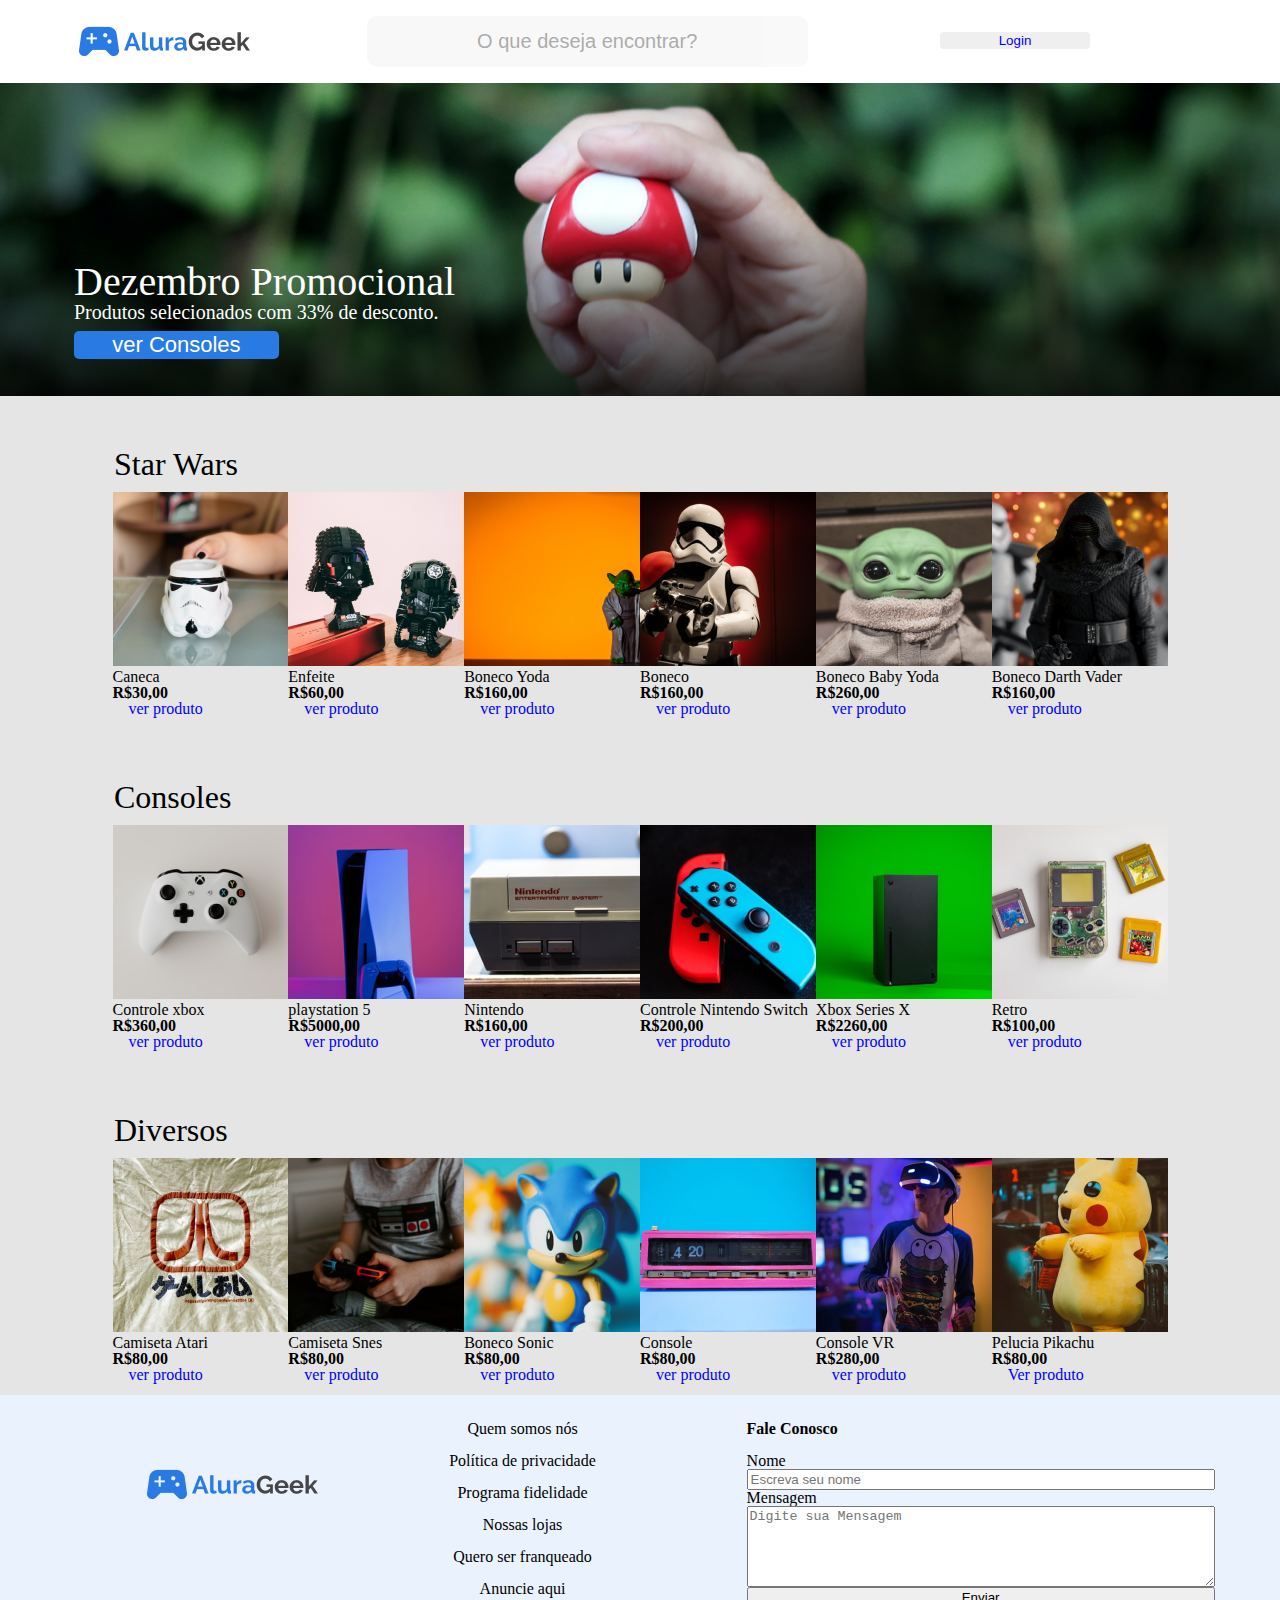
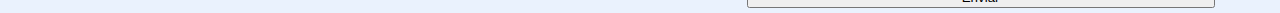
==== index.html @ de8075d6 "Add files via upload" ====
<!DOCTYPE html>
<hmtl lang="pt-br">

    <head>
        <meta charset="UTF-8">
        <meta name="viewport" content="width=device-width">
        <title>Alura Geek</title>

        <link rel="stylesheet" href="reset.css">
        <link rel="stylesheet" href="style.css">
        <link rel="stylesheet" href="style-banner.css">
        <link rel="stylesheet" href="style-produtos.css">
        <link rel="stylesheet" href="style-consoles.css">
        <link rel="stylesheet" href="style-diversos.css">
        <link rel="stylesheet" href="style-rodape.css">
        <link rel="stylesheet" href="style-formulario.css">
        <link rel="stylesheet" href="style-descricao.css">
        





    </head>

    <header>

        <img src="logo.png" class="imagem__logo" alt="logo site alura">


        <input class="pesquisa" type="text" name="search" placeholder="O que deseja encontrar?" required/>

        <a href="./index-login.html"><button class="botao__login">Login</button></a>
        


    </header>

    <body>

        <div class="container">

            <img src="banner.png" class="banner" alt="banner com promoções" />
            <h1>Dezembro Promocional</h1>
            <p>Produtos selecionados com 33% de desconto.</p>
            <button class="ver__console">ver Consoles</button>

        </div>



        <section>

            <h2> Star Wars</h2>

            <div class="row">

                <div class="produtos">

                    <img src="star.png" alt="caneca Star Wars">
                    <p> Caneca</p>
                    <p class="valor">R$30,00</p>
                    <a href="./index-login.html" class="descricao">ver produto</a>

                </div>

                <div class="produtos">
                    <img src="wars.png" alt="enfeite Star Wars">
                    <p> Enfeite </p>
                    <p class="valor">R$60,00</p>
                    <a href="./index-login.html" class="descricao">ver produto</a>

                </div>

                <div class="produtos">

                    <img src="star1.png" alt="boneco Yoda">
                    <p> Boneco Yoda</p>
                    <p class="valor">R$160,00</p>
                    <a href="./index-login.html" class="descricao">ver produto</a>

                </div>

                <div class="produtos">

                    <img src="star4.png" alt="boneco Star Wars">
                    <p> Boneco</p>
                    <p class="valor">R$160,00</p>
                    <a href="./index-login.html" class="descricao">ver produto</a>

                </div>

                <div class="produtos">

                    <img src="star3.png" alt="Boneco Baby Yoda">
                    <p> Boneco Baby Yoda</p>
                    <p class="valor">R$260,00</p>
                    <a href="./index-login.html" class="descricao">ver produto</a>

                </div>

                <div class="produtos">

                    <img src="star2.png" alt="Boneco Darth Vader">

                    <p> Boneco Darth Vader</p>
                    <p class="valor">R$160,00</p>
                    <a href="./index-login.html" class="descricao">ver produto</a>

                </div>

            </div>

            <h3>Consoles</h3>

            <div class="consoles">

                <div class="console">

                    <img src="console.png">

                    <p> Controle xbox</p>
                    <p class="valor">R$360,00</p>
                    <a href="./index-login.html" class="descricao">ver produto</a>


                </div>

                <div class="console">

                    <img src="console6.png">

                    <p> playstation 5 </p>
                    <p class="valor">R$5000,00</p>
                    <a href="./index-login.html" class="descricao">ver produto</a>


                </div>

                <div class="console">

                    <img src="console5.png">

                    <p> Nintendo </p>
                    <p class="valor">R$160,00</p>
                    <a href="./index-login.html" class="descricao">ver produto</a>

                </div>

                <div class="console">

                    <img src="console4.png">

                    <p> Controle Nintendo Switch</p>
                    <p class="valor">R$200,00</p>
                    <a href="./index-login.html" class="descricao">ver produto</a>


                </div>

                <div class="console">

                    <img src="console3.png">
                    <p> Xbox Series X </p>
                    <p class="valor">R$2260,00</p>
                    <a href="./index-login.html" class="descricao">ver produto</a>


                </div>


                <div class="console">

                    <img src="console2.png">
                    <p> Retro</p>
                    <p class="valor">R$100,00</p>
                    <a href="./index-login.html" class="descricao">ver produto</a>


                </div>


            </div>

            <h4> Diversos </h4>

            <div class="diversos">

                <div class="variedade">

                    <img src="diverso6.png">
                    <p> Camiseta Atari</p>
                    <p class="valor">R$80,00</p>
                    <a href="./index-login.html" class="descricao">ver produto</a>


                </div>

                <div class="variedade">

                    <img src="diverso5.png">
                    <p> Camiseta Snes</p>
                    <p class="valor">R$80,00</p>
                    <a href="./index-login.html" class="descricao">ver produto</a>


                </div>

                <div class="variedade">

                    <img src="diverso4.png">
                    <p> Boneco Sonic</p>
                    <p class="valor">R$80,00</p>
                    <a href="./index-login.html" class="descricao">ver produto</a>


                </div>

                <div class="variedade">

                    <img src="diverso3.png">
                    <p> Console</p>
                    <p class="valor">R$80,00</p>
                    <a href="./index-login.html" class="descricao">ver produto</a>


                </div>

                <div class="variedade">

                    <img src="diverso2.png">
                    <p> Console VR</p>
                    <p class="valor">R$280,00</p>
                    <a href="./index-login.html" class="descricao">ver produto</a>


                </div>

                <div class="variedade">

                    <img src="diversos.png">
                    <p> Pelucia Pikachu</p>
                    <p class="valor">R$80,00</p>
                    <a href="./index-login.html" class="descricao">Ver produto</a>


                </div>


            </div>

        </section>


        <div class="contato">

            <div class="logo2">

                <img src="logo.png" class="logo">
            </div>
            <div class="info">

                <p class="informacao">Quem somos nós</p>
                <br>
                <p class="informacao">Política de privacidade</p>
                <br>
                <p class="informacao">Programa fidelidade</p>
                <br>
                <p class="informacao">Nossas lojas </p>
                <br>
                <p class="informacao">Quero ser franqueado</p>
                <br>
                <p class="informacao">Anuncie aqui</p>
            </div>

            <div class="contato">



                <div class="form-control">
                    <h5> Fale Conosco </h6>
                        <br>
                        <label for="username">Nome</label>
                        <input type="text" id="username" placeholder="Escreva seu nome" maxlength="50" class="nome">


                        <laber class="text" class="mensagem"> Mensagem </laber>
                        <textarea id="message " for="message " placeholder="Digite sua Mensagem" rows="5" cols="33"
                            minlength="1" maxlength="300"></textarea>

                        <button type="submit" value="enviar">Enviar</button>


                </div>
            </div>


    </body>

</hmtl>
---- style.css ----
header {

    background-color: white;
    display: flex;
    justify-content: space-around;
    padding: 16px;

}

.banner {

    max-width: 100%;
}

.pesquisa {

    width: 35%;
    background: #F5F5F5;
    text-align: center;
    font-size: 20px;
    border-radius: 10px 10px 10px 10px;
    opacity: 0.6;
    border: none;
    justify-content: space-around;

}

.botao__login {

    width: 60%;
    border-radius: 4px 4px 4px 4px;
    color: blue;
    cursor: pointer;
    border: none;




}

a {

    width: 20%;
    border-radius: 4px 4px 4px 4px;
    color: white;
    cursor: pointer;
    padding: 16px;

}
---- style-banner.css ----
.container {
  display: flex;
  position: relative;

}

.banner {

  max-width: 100%;

}

.container h1 {
  position: absolute;
  top: 105px;
  text-align: left;
  font-size: 40px;
  color: white;
  margin: 74px;

}



.container p {
  position: absolute;
  top: 145px;
  text-align: left;
  font-size: 20px;
  color: white;
  margin: 74px;

}

.container button {

  width: 16%;
  position: absolute;
  top: 174px;
  text-align: center;
  font-size: 22px;
  color: white;
  background-color: #2A7AE4;
  margin: 74px;
  border: none;
  border-radius: 5px 5px 5px 5px;
}
---- style-produtos.css ----
body {

  background-color: #E5E5E5;
  display: flex;
}

.produtos {


  float: left;
  width: 14%;



}

h2 {

  font-size: 32px;
  margin-left: 114px;
  padding-top: 52px;


}

.row {

  display: flex;
  justify-content: center;
  margin: 12px;



}

.valor {

  font-weight: bold
}
---- style-consoles.css ----
.console {


  float: left;
  width: 14%;



}

h3 {

  font-size: 32px;
  margin-left: 114px;
  padding-top: 52px;


}

.consoles {

  display: flex;
  justify-content: center;
  margin: 12px;



}

.valor {

  font-weight: bold
}
---- style-diversos.css ----
.variedade {


  float: left;
  width: 14%;



}

h4 {

  font-size: 32px;
  margin-left: 114px;
  padding-top: 52px;


}

.diversos {

  display: flex;
  justify-content: center;
  margin: 12px;



}

.valor {

  font-weight: bold
}
---- style-rodape.css ----
.contato {


    background-color: #EAF2FD;

}

.contato {

    display: flex;
    justify-content: space-around;

}

.logo {

    padding-top: 64px;
    margin-left: 77px;
}

.info {

    display: flex;
    flex-direction: column;
    margin-right: 20px;
    padding-bottom: 16px;
    padding-top: 26px;

}

.informacao {

    text-align: center;
    font-size: 16px;
}

.form-control {

    display: flex;
    flex-direction: column;
    padding-top: 26px;
    border: none;
}

h5 {

    font-weight: bold;
    font-size: 16px;
}

.text {

    display: flex;
    flex-direction: column;

}
.nome {

    width: 460px;
    
}

.mensagem {

    width: 460px;
    
}


.enviar{

    background-color: blue;
    color: beige;
}


.criacao {

    background-color: white;
    text-align: center;
    font-size: 18px;
    font-weight: bold;
}
---- style-descricao.css ----
.descricao {
 
    color: blue;
    text-align: center;
    

}
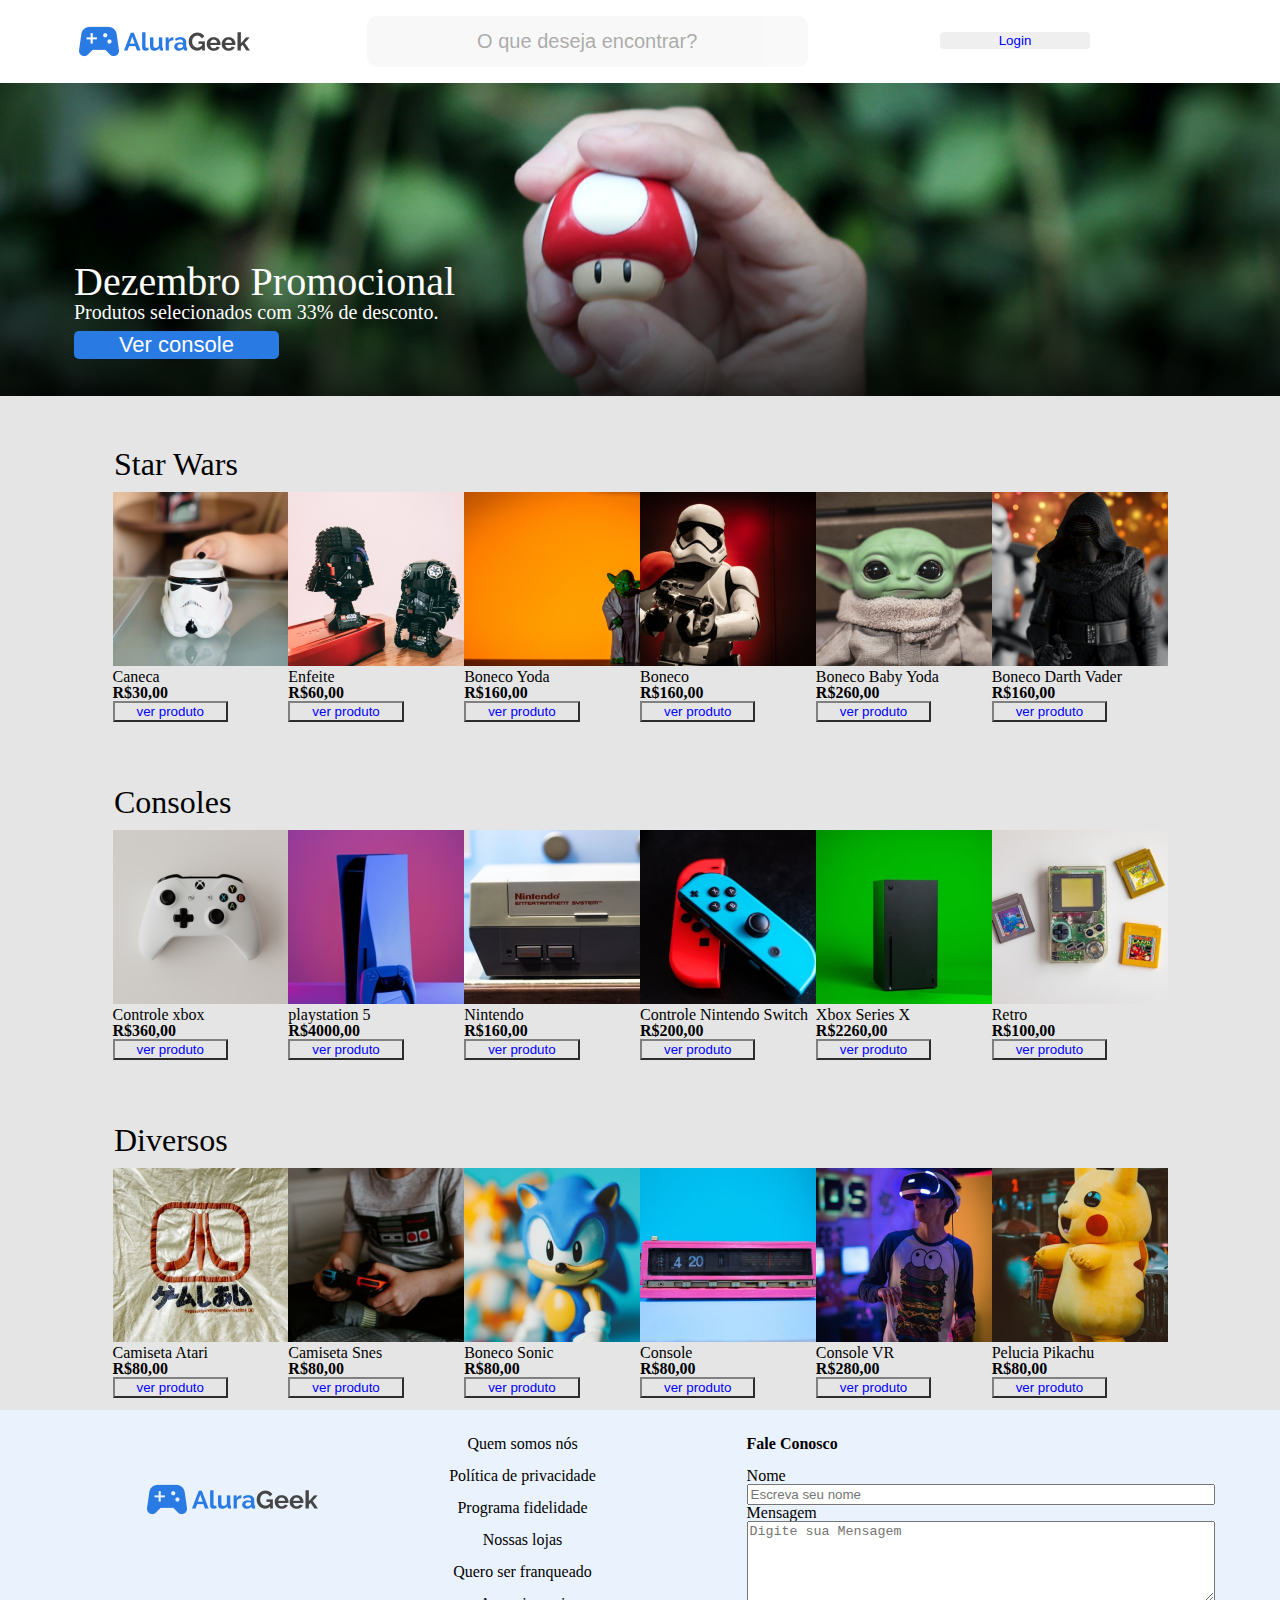
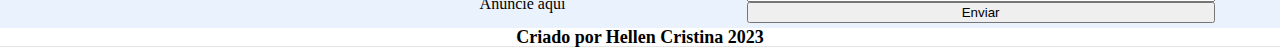
==== commit 4999cc08: "Add files via upload" ====
--- a/index.html
+++ b/index.html
@@ -19,8 +19,6 @@
 
 
 
-
-
     </head>
 
     <header>
@@ -28,10 +26,10 @@
         <img src="logo.png" class="imagem__logo" alt="logo site alura">
 
 
-        <input class="pesquisa" type="text" name="search" placeholder="O que deseja encontrar?" required/>
+        <input class="pesquisa" type="text" name="search" placeholder="O que deseja encontrar?" required />
 
         <a href="./index-login.html"><button class="botao__login">Login</button></a>
-        
+
 
 
     </header>
@@ -43,7 +41,7 @@
             <img src="banner.png" class="banner" alt="banner com promoções" />
             <h1>Dezembro Promocional</h1>
             <p>Produtos selecionados com 33% de desconto.</p>
-            <button class="ver__console">ver Consoles</button>
+            <button class="abas"><a href="#game">Ver console</a></button>
 
         </div>
 
@@ -60,7 +58,7 @@
                     <img src="star.png" alt="caneca Star Wars">
                     <p> Caneca</p>
                     <p class="valor">R$30,00</p>
-                    <a href="./index-login.html" class="descricao">ver produto</a>
+                    <button class="abas"><a href="./index-login.html" class="descricao">ver produto</a></button>
 
                 </div>
 
@@ -68,7 +66,7 @@
                     <img src="wars.png" alt="enfeite Star Wars">
                     <p> Enfeite </p>
                     <p class="valor">R$60,00</p>
-                    <a href="./index-login.html" class="descricao">ver produto</a>
+                    <button class="abas"><a href="./index-login.html" class="descricao">ver produto</a></button>
 
                 </div>
 
@@ -77,7 +75,7 @@
                     <img src="star1.png" alt="boneco Yoda">
                     <p> Boneco Yoda</p>
                     <p class="valor">R$160,00</p>
-                    <a href="./index-login.html" class="descricao">ver produto</a>
+                    <button class="abas"><a href="./index-login.html" class="descricao">ver produto</a></button>
 
                 </div>
 
@@ -86,7 +84,7 @@
                     <img src="star4.png" alt="boneco Star Wars">
                     <p> Boneco</p>
                     <p class="valor">R$160,00</p>
-                    <a href="./index-login.html" class="descricao">ver produto</a>
+                    <button class="abas"><a href="./index-login.html" class="descricao">ver produto</a></button>
 
                 </div>
 
@@ -95,7 +93,7 @@
                     <img src="star3.png" alt="Boneco Baby Yoda">
                     <p> Boneco Baby Yoda</p>
                     <p class="valor">R$260,00</p>
-                    <a href="./index-login.html" class="descricao">ver produto</a>
+                    <button class="abas"><a href="./index-login.html" class="descricao">ver produto</a></button>
 
                 </div>
 
@@ -105,13 +103,13 @@
 
                     <p> Boneco Darth Vader</p>
                     <p class="valor">R$160,00</p>
-                    <a href="./index-login.html" class="descricao">ver produto</a>
-
-                </div>
-
-            </div>
-
-            <h3>Consoles</h3>
+                    <button class="abas"><a href="./index-login.html" class="descricao">ver produto</a></button>
+
+                </div>
+
+            </div>
+
+            <h3 id="game">Consoles</h3>
 
             <div class="consoles">
 
@@ -121,7 +119,7 @@
 
                     <p> Controle xbox</p>
                     <p class="valor">R$360,00</p>
-                    <a href="./index-login.html" class="descricao">ver produto</a>
+                    <button class="abas"><a href="./index-login.html" class="descricao">ver produto</a></button>
 
 
                 </div>
@@ -131,8 +129,9 @@
                     <img src="console6.png">
 
                     <p> playstation 5 </p>
-                    <p class="valor">R$5000,00</p>
-                    <a href="./index-login.html" class="descricao">ver produto</a>
+                    <p class="valor">R$4000,00</p>
+                    <button class="abas"><a href="./index-login.html" class="descricao">ver produto</a></button>
+
 
 
                 </div>
@@ -143,7 +142,8 @@
 
                     <p> Nintendo </p>
                     <p class="valor">R$160,00</p>
-                    <a href="./index-login.html" class="descricao">ver produto</a>
+                    <button class="abas"><a href="./index-login.html" class="descricao">ver produto</a></button>
+
 
                 </div>
 
@@ -153,7 +153,8 @@
 
                     <p> Controle Nintendo Switch</p>
                     <p class="valor">R$200,00</p>
-                    <a href="./index-login.html" class="descricao">ver produto</a>
+                    <button class="abas"><a href="./index-login.html" class="descricao">ver produto</a></button>
+
 
 
                 </div>
@@ -163,7 +164,8 @@
                     <img src="console3.png">
                     <p> Xbox Series X </p>
                     <p class="valor">R$2260,00</p>
-                    <a href="./index-login.html" class="descricao">ver produto</a>
+                    <button class="abas"><a href="./index-login.html" class="descricao">ver produto</a></button>
+
 
 
                 </div>
@@ -174,7 +176,8 @@
                     <img src="console2.png">
                     <p> Retro</p>
                     <p class="valor">R$100,00</p>
-                    <a href="./index-login.html" class="descricao">ver produto</a>
+                    <button class="abas"><a href="./index-login.html" class="descricao">ver produto</a></button>
+
 
 
                 </div>
@@ -191,7 +194,8 @@
                     <img src="diverso6.png">
                     <p> Camiseta Atari</p>
                     <p class="valor">R$80,00</p>
-                    <a href="./index-login.html" class="descricao">ver produto</a>
+                    <button class="abas"><a href="./index-login.html" class="descricao">ver produto</a></button>
+
 
 
                 </div>
@@ -201,7 +205,8 @@
                     <img src="diverso5.png">
                     <p> Camiseta Snes</p>
                     <p class="valor">R$80,00</p>
-                    <a href="./index-login.html" class="descricao">ver produto</a>
+                    <button class="abas"><a href="./index-login.html" class="descricao">ver produto</a></button>
+
 
 
                 </div>
@@ -211,7 +216,8 @@
                     <img src="diverso4.png">
                     <p> Boneco Sonic</p>
                     <p class="valor">R$80,00</p>
-                    <a href="./index-login.html" class="descricao">ver produto</a>
+                    <button class="abas"><a href="./index-login.html" class="descricao">ver produto</a></button>
+
 
 
                 </div>
@@ -221,7 +227,8 @@
                     <img src="diverso3.png">
                     <p> Console</p>
                     <p class="valor">R$80,00</p>
-                    <a href="./index-login.html" class="descricao">ver produto</a>
+                    <button class="abas"><a href="./index-login.html" class="descricao">ver produto</a></button>
+
 
 
                 </div>
@@ -231,7 +238,8 @@
                     <img src="diverso2.png">
                     <p> Console VR</p>
                     <p class="valor">R$280,00</p>
-                    <a href="./index-login.html" class="descricao">ver produto</a>
+                    <button class="abas"><a href="./index-login.html" class="descricao">ver produto</a></button>
+
 
 
                 </div>
@@ -241,7 +249,8 @@
                     <img src="diversos.png">
                     <p> Pelucia Pikachu</p>
                     <p class="valor">R$80,00</p>
-                    <a href="./index-login.html" class="descricao">Ver produto</a>
+                    <button class="abas"><a href="" class="descricao">ver produto</a></button>
+
 
 
                 </div>
@@ -251,7 +260,7 @@
 
         </section>
 
-
+        <section>
         <div class="contato">
 
             <div class="logo2">
@@ -274,25 +283,28 @@
             </div>
 
             <div class="contato">
-
-
 
                 <div class="form-control">
                     <h5> Fale Conosco </h6>
                         <br>
                         <label for="username">Nome</label>
-                        <input type="text" id="username" placeholder="Escreva seu nome" maxlength="50" class="nome">
+                        <input type="text" id="username" placeholder="Escreva seu nome" maxlength="40" class="nome" required>
 
 
                         <laber class="text" class="mensagem"> Mensagem </laber>
-                        <textarea id="message " for="message " placeholder="Digite sua Mensagem" rows="5" cols="33"
-                            minlength="1" maxlength="300"></textarea>
+                        <textarea id="message " for="message " placeholder="Digite sua Mensagem" rows="5" cols="13"
+                            minlength="1" maxlength="120" required></textarea>
 
                         <button type="submit" value="enviar">Enviar</button>
 
 
                 </div>
             </div>
+        </section>
+        <div class="criacao">
+
+            <h6>Criado por Hellen Cristina 2023</h6>
+        </div>
 
 
     </body>
--- a/style.css
+++ b/style.css
@@ -46,4 +46,4 @@
     cursor: pointer;
     padding: 16px;
 
-}+}
--- a/style-descricao.css
+++ b/style-descricao.css
@@ -1,7 +1,13 @@
 .descricao {
  
     color: blue;
-    text-align: center;
+    text-align: left;
     
 
+}
+
+.abas {
+
+    background-color: #E5E5E5;
+    border-color: grey;
 }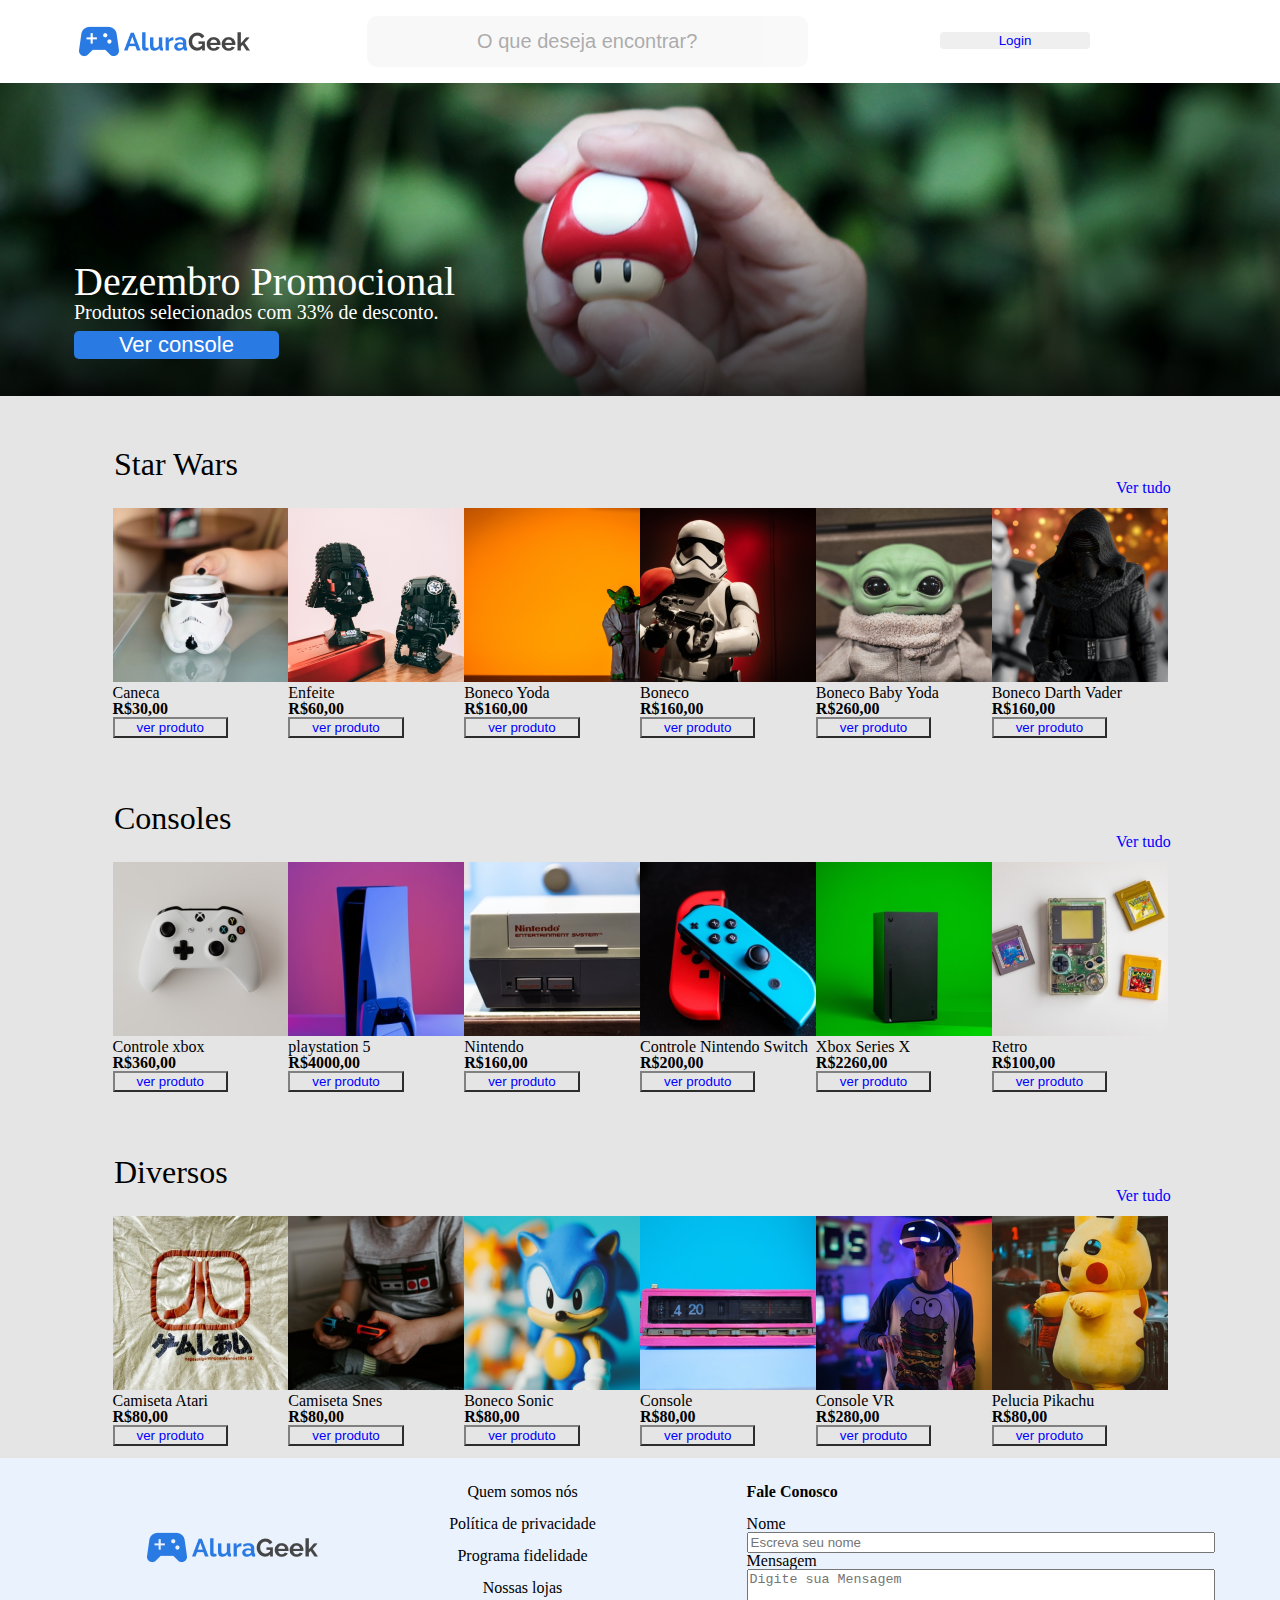
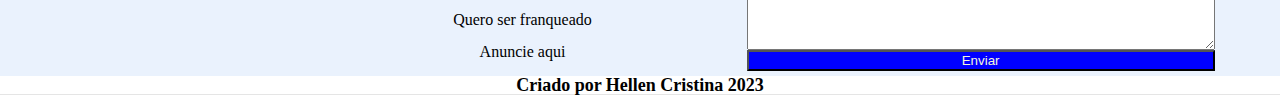
==== commit 669fa144: "Add files via upload" ====
--- a/index.html
+++ b/index.html
@@ -26,9 +26,11 @@
         <img src="logo.png" class="imagem__logo" alt="logo site alura">
 
 
-        <input class="pesquisa" type="text" name="search" placeholder="O que deseja encontrar?" required />
-
+        <input class="pesquisa" type="text" name="search" placeholder="O que deseja encontrar?"/>
+
+        
         <a href="./index-login.html"><button class="botao__login">Login</button></a>
+
 
 
 
@@ -49,7 +51,8 @@
 
         <section>
 
-            <h2> Star Wars</h2>
+            <h2> Star Wars</h2> 
+            <a href="#" class="tudo">Ver tudo</a>
 
             <div class="row">
 
@@ -110,6 +113,8 @@
             </div>
 
             <h3 id="game">Consoles</h3>
+            <a href="#" class="tudo">Ver tudo</a>
+
 
             <div class="consoles">
 
@@ -186,6 +191,8 @@
             </div>
 
             <h4> Diversos </h4>
+            <a href="#" class="tudo">Ver tudo</a>
+
 
             <div class="diversos">
 
@@ -295,7 +302,7 @@
                         <textarea id="message " for="message " placeholder="Digite sua Mensagem" rows="5" cols="13"
                             minlength="1" maxlength="120" required></textarea>
 
-                        <button type="submit" value="enviar">Enviar</button>
+                        <button type="submit" value="enviar" class="enviar">Enviar</button>
 
 
                 </div>
--- a/style.css
+++ b/style.css
@@ -35,7 +35,6 @@
 
 
 
-
 }
 
 a {
@@ -47,3 +46,9 @@
     padding: 16px;
 
 }
+
+.tudo {
+
+    color: blue;
+    margin-left: 1100px;
+}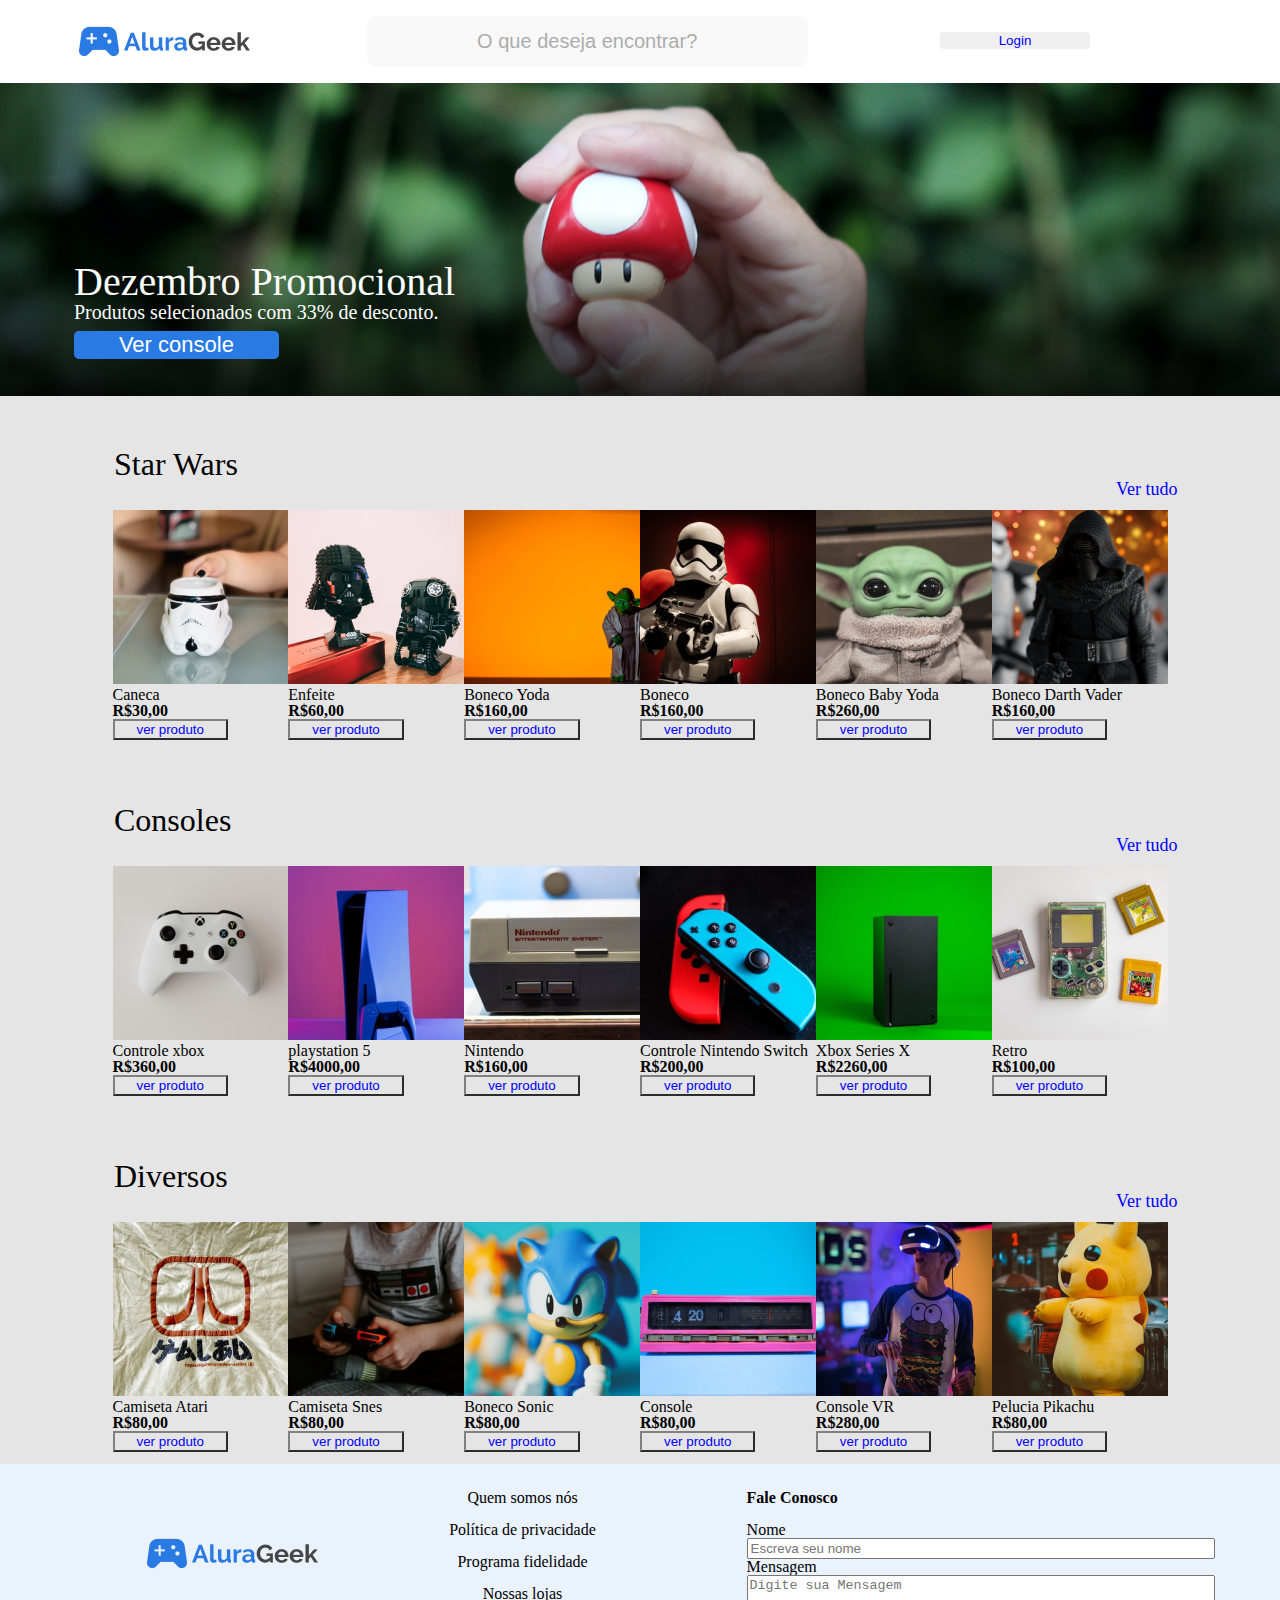
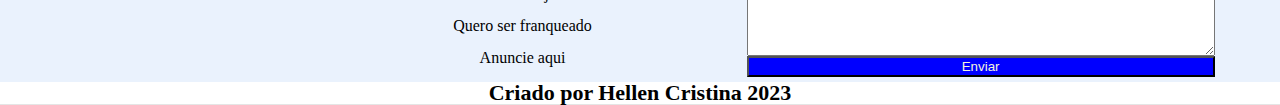
==== commit 736a45e0: "Add files via upload" ====
--- a/index.html
+++ b/index.html
@@ -52,7 +52,7 @@
         <section>
 
             <h2> Star Wars</h2> 
-            <a href="#" class="tudo">Ver tudo</a>
+            <a href="index-produtos.html" class="tudo">Ver tudo</a>
 
             <div class="row">
 
@@ -113,7 +113,7 @@
             </div>
 
             <h3 id="game">Consoles</h3>
-            <a href="#" class="tudo">Ver tudo</a>
+            <a href="index-produtos.html" class="tudo">Ver tudo</a>
 
 
             <div class="consoles">
@@ -144,7 +144,6 @@
                 <div class="console">
 
                     <img src="console5.png">
-
                     <p> Nintendo </p>
                     <p class="valor">R$160,00</p>
                     <button class="abas"><a href="./index-login.html" class="descricao">ver produto</a></button>
@@ -155,7 +154,6 @@
                 <div class="console">
 
                     <img src="console4.png">
-
                     <p> Controle Nintendo Switch</p>
                     <p class="valor">R$200,00</p>
                     <button class="abas"><a href="./index-login.html" class="descricao">ver produto</a></button>
@@ -191,7 +189,7 @@
             </div>
 
             <h4> Diversos </h4>
-            <a href="#" class="tudo">Ver tudo</a>
+            <a href="index-produtos.html" class="tudo">Ver tudo</a>
 
 
             <div class="diversos">
--- a/style.css
+++ b/style.css
@@ -4,6 +4,8 @@
     display: flex;
     justify-content: space-around;
     padding: 16px;
+    max-width: 100%;
+    
 
 }
 
@@ -50,5 +52,78 @@
 .tudo {
 
     color: blue;
-    margin-left: 1100px;
-}+    margin-left: 900px;
+    font-size: 32px;
+}
+
+h6 {
+
+    font-size: 42px;
+}
+
+@media screen and (min-width: 1200px)  {
+
+
+    header {
+
+        background-color: white;
+        display: flex;
+        justify-content: space-around;
+        padding: 16px;
+        
+    
+    }
+    
+    .banner {
+    
+        width: 100%;
+    }
+    
+    .pesquisa {
+    
+        width: 35%;
+        background: #F5F5F5;
+        text-align: center;
+        font-size: 20px;
+        border-radius: 10px 10px 10px 10px;
+        opacity: 0.6;
+        border: none;
+        justify-content: space-around;
+    
+    }
+    
+    .botao__login {
+    
+        width: 60%;
+        border-radius: 4px 4px 4px 4px;
+        color: blue;
+        cursor: pointer;
+        border: none;
+    
+    
+    
+    }
+    
+    a {
+    
+        width: 20%;
+        border-radius: 4px 4px 4px 4px;
+        color: white;
+        cursor: pointer;
+        padding: 16px;
+    
+    }
+    
+    .tudo {
+    
+        color: blue;
+        margin-left: 1100px;
+        font-size: 18px;
+    }
+
+    h6{
+
+        font-size: 22px;
+    }
+
+} --- a/style-banner.css
+++ b/style-banner.css
@@ -4,15 +4,10 @@
 
 }
 
-.banner {
-
-  max-width: 100%;
-
-}
 
 .container h1 {
   position: absolute;
-  top: 105px;
+  top: 60px;
   text-align: left;
   font-size: 40px;
   color: white;
@@ -24,11 +19,12 @@
 
 .container p {
   position: absolute;
-  top: 145px;
+  top: 106px;
   text-align: left;
   font-size: 20px;
   color: white;
   margin: 74px;
+  font-size: 33px;
 
 }
 
@@ -36,7 +32,7 @@
 
   width: 16%;
   position: absolute;
-  top: 174px;
+  top: 144px;
   text-align: center;
   font-size: 22px;
   color: white;
@@ -44,4 +40,53 @@
   margin: 74px;
   border: none;
   border-radius: 5px 5px 5px 5px;
+}
+
+@media screen and (min-width: 1200px)  {
+
+  .container {
+    display: flex;
+    position: relative;
+  
+  }
+  
+  
+  .container h1 {
+    position: absolute;
+    top: 105px;
+    text-align: left;
+    font-size: 40px;
+    color: white;
+    margin: 74px;
+  
+  }
+  
+  
+  
+  .container p {
+    position: absolute;
+    top: 145px;
+    text-align: left;
+    font-size: 20px;
+    color: white;
+    margin: 74px;
+  
+  
+  }
+  
+  .container button {
+  
+    width: 16%;
+    position: absolute;
+    top: 174px;
+    text-align: center;
+    font-size: 22px;
+    color: white;
+    background-color: #2A7AE4;
+    margin: 74px;
+    border: none;
+    border-radius: 5px 5px 5px 5px;
+  }
+
+
 }--- a/style-produtos.css
+++ b/style-produtos.css
@@ -1,39 +1,84 @@
 body {
 
-  background-color: #E5E5E5;
-  display: flex;
-}
-
-.produtos {
-
-
-  float: left;
-  width: 14%;
-
-
-
-}
-
-h2 {
-
-  font-size: 32px;
-  margin-left: 114px;
-  padding-top: 52px;
-
-
-}
-
-.row {
-
-  display: flex;
-  justify-content: center;
-  margin: 12px;
-
-
-
-}
-
-.valor {
-
-  font-weight: bold
-}+    background-color: #E5E5E5;
+    display: flex;
+  }
+  
+  .produtos {
+  
+  
+    float: left;
+    width: 18%;
+  
+  
+  
+  }
+  
+  h2 {
+  
+    font-size: 32px;
+    margin-left: 70px;
+    padding-top: 52px;
+  
+  
+  }
+  
+  .row {
+  
+    display: flex;
+    justify-content: center;
+    margin: 22px;
+  
+  
+  
+  }
+  
+  .valor {
+  
+    font-weight: bold
+  }
+  
+  @media screen and (min-width: 1200px)  {
+  
+    body {
+  
+      background-color: #E5E5E5;
+      display: flex;
+    }
+    
+    .produtos {
+    
+    
+      float: left;
+      width: 14%;
+    
+    
+    
+    }
+    
+    h2 {
+    
+      font-size: 32px;
+      margin-left: 114px;
+      padding-top: 52px;
+    
+    
+    }
+    
+    .row {
+    
+      display: flex;
+      justify-content: center;
+      margin: 12px;
+    
+    
+    
+    }
+    
+    .valor {
+    
+      font-weight: bold
+    }
+  
+  
+  } --- a/style-consoles.css
+++ b/style-consoles.css
@@ -2,7 +2,7 @@
 
 
   float: left;
-  width: 14%;
+  width: 18%;
 
 
 
@@ -11,7 +11,7 @@
 h3 {
 
   font-size: 32px;
-  margin-left: 114px;
+  margin-left: 70px;
   padding-top: 52px;
 
 
@@ -21,7 +21,7 @@
 
   display: flex;
   justify-content: center;
-  margin: 12px;
+  margin: 22px;
 
 
 
@@ -30,4 +30,45 @@
 .valor {
 
   font-weight: bold
-}+}
+
+@media screen and (min-width: 1200px)  {
+
+  .console {
+
+
+    float: left;
+    width: 14%;
+  
+  
+  
+  }
+  
+  h3 {
+  
+    font-size: 32px;
+    margin-left: 114px;
+    padding-top: 52px;
+  
+  
+  }
+  
+  .consoles {
+  
+    display: flex;
+    justify-content: center;
+    margin: 12px;
+  
+  
+  
+  }
+  
+  .valor {
+  
+    font-weight: bold
+  }
+
+
+
+
+} --- a/style-diversos.css
+++ b/style-diversos.css
@@ -2,7 +2,7 @@
 
 
   float: left;
-  width: 14%;
+  width: 18%;
 
 
 
@@ -11,7 +11,7 @@
 h4 {
 
   font-size: 32px;
-  margin-left: 114px;
+  margin-left: 70px;
   padding-top: 52px;
 
 
@@ -21,7 +21,7 @@
 
   display: flex;
   justify-content: center;
-  margin: 12px;
+  margin: 22px;
 
 
 
@@ -30,4 +30,42 @@
 .valor {
 
   font-weight: bold
-}+}
+
+@media screen and (min-width: 1200px)  {
+
+  .variedade {
+
+
+    float: left;
+    width: 14%;
+  
+  
+  
+  }
+  
+  h4 {
+  
+    font-size: 32px;
+    margin-left: 114px;
+    padding-top: 52px;
+  
+  
+  }
+  
+  .diversos {
+  
+    display: flex;
+    justify-content: center;
+    margin: 12px;
+  
+  
+  
+  }
+  
+  .valor {
+  
+    font-weight: bold
+  
+  }
+}
